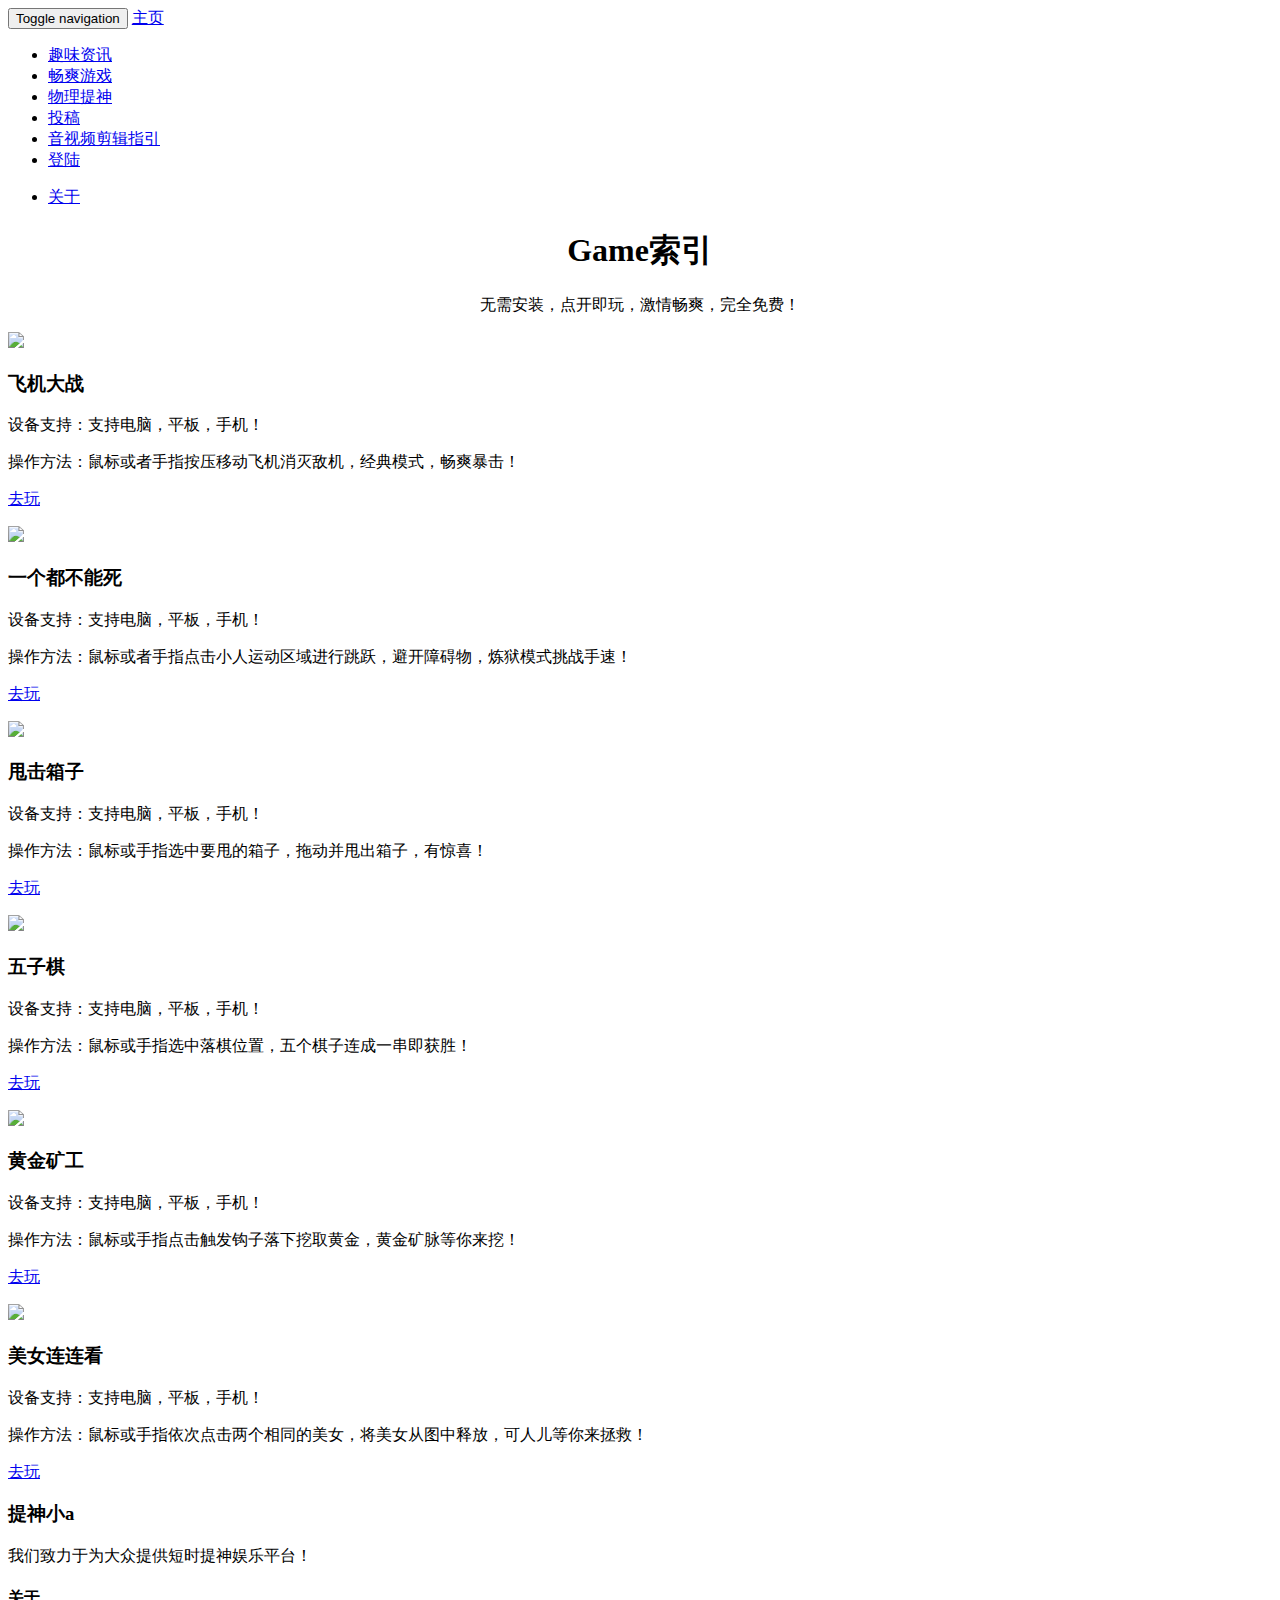
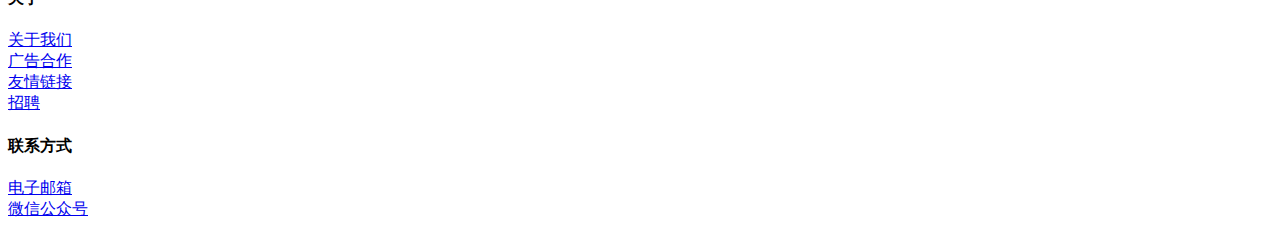
==== game.html @ 77abfe6b "增加游戏页面" ====
<!doctype html>
<html lang="en">
 <head>
  <meta charset="UTF-8">
  <meta http-equiv="X-UA-Compatible" content="IE=edge,chrome=1">
  <meta name="viewport" content="width=device-width, initial-scale=1">
  <meta name="Keywords" content="提神小a">
  <meta name="Description" content="提神小A，提神醒脑，微文，段子，快新闻，微音乐，微视频，健康睡眠，清爽">
  <title>提神小a-Game</title>
  <link rel="stylesheet" href="css/bootstrap.css">
  <link rel="stylesheet" href="css/game.css">
 </head>
 <body>
	<!--头部：简小头部，固定定位-->
	<div class="navbar navbar-inverse navbar-fixed-top">
		<div class="container">
			<div class="navbar-header">
				<button class="navbar-toggle collapsed" type="button" data-toggle="collapse" data-target=".navbar-collapse">
					<span class="sr-only">Toggle navigation</span>
					<span class="icon-bar"></span>
					<span class="icon-bar"></span>
					<span class="icon-bar"></span>
				</button>
				<a class="navbar-brand" href="index.html">主页</a>
			</div>
			<div class="navbar-collapse collapse" role="navigation">
				<ul class="nav navbar-nav">
					<li><a href="http://127.0.0.1/xiaoA/xiaoa.html"  target="_blank">趣味资讯</a></li>
					<li><a href="http://127.0.0.1/xiaoA/game.html" target="_blank">畅爽游戏</a></li>
					<li><a href="http://127.0.0.1/xiaoA/products.html" target="_blank">物理提神</a></li>
					<li><a href="#" target="_blank">投稿</a></li>
					<li><a href="#" target="_blank">音视频剪辑指引</a></li>
					<li><a class="reddot" href="#" target="_blank">登陆</a></li>
				</ul>
				<ul class="nav navbar-nav navbar-right hidden-sm">
					<li><a href="#">关于</a></li>
				</ul>
			</div>
		</div>
	</div>
	<!--增加游戏板块的页头介绍-->
	<div class="container intro">
		<div class="row">
			<div class="col-xs-12 col-sm-8 col-md-4 col-sm-offset-2 col-md-offset-4">
				<div class="page-header" style="text-align: center">
					<h1>Game索引</h1>
					<p>无需安装，点开即玩，激情畅爽，完全免费！</p>
				</div>
			</div>
		</div>
	</div>
	<!--逐个游戏介绍-->
	<div>
		<div class="container six">
		<div class="row">
			<div class="col-xs-12 col-sm-6 col-md-4">
				<div class="thumbnail">
					<img src="img/aircraft.png">
					<div class="caption">
						<h3>飞机大战</h3>
						<p>设备支持：支持电脑，平板，手机！</p>
						<p>操作方法：鼠标或者手指按压移动飞机消灭敌机，经典模式，畅爽暴击！</p>
						<p><a href="game/aircraftWar" class="btn btn-primary" role="button" target="_blank">去玩</a></p>
					</div>
				</div>
			</div>
			<div class="col-xs-12 col-sm-6 col-md-4">
				<div class=" thumbnail">
					<img src="img/allMustLive.png">
					<div class="caption">
						<h3>一个都不能死</h3>
						<p>设备支持：支持电脑，平板，手机！</p>
						<p>操作方法：鼠标或者手指点击小人运动区域进行跳跃，避开障碍物，炼狱模式挑战手速！</p>
						<p><a href="game/allMustLive" class="btn btn-primary" role="button" target="_blank">去玩</a></p>
					</div>
				</div>
			</div>
			<div class="col-xs-12 col-sm-6 col-md-4">
				<div class=" thumbnail">
					<img src="img/beatTheBox.png">
					<div class="caption">
						<h3>甩击箱子</h3>
						<p>设备支持：支持电脑，平板，手机！</p>
						<p>操作方法：鼠标或手指选中要甩的箱子，拖动并甩出箱子，有惊喜！</p>
						<p><a href="game/beatTheBox" class="btn btn-primary" role="button" target="_blank">去玩</a></p>
					</div>
				</div>
			</div>
			<div class="col-xs-12 col-sm-6 col-md-4">
				<div class=" thumbnail">
					<img src="img/gobang.png">
					<div class="caption">
						<h3>五子棋</h3>
						<p>设备支持：支持电脑，平板，手机！</p>
						<p>操作方法：鼠标或手指选中落棋位置，五个棋子连成一串即获胜！</p>
						<p><a href="game/gobang" class="btn btn-primary" role="button" target="_blank">去玩</a></p>
					</div>
				</div>
			</div>
			<div class="col-xs-12 col-sm-6 col-md-4">
				<div class="thumbnail">
					<img src="img/goldMiner.png">
					<div class="caption">
						<h3>黄金矿工</h3>
						<p>设备支持：支持电脑，平板，手机！</p>
						<p>操作方法：鼠标或手指点击触发钩子落下挖取黄金，黄金矿脉等你来挖！</p>
						<p><a href="game/goldMiner" class="btn btn-primary" role="button" target="_blank">去玩</a></p>
					</div>
				</div>
			</div>
			<div class="col-xs-12 col-sm-6 col-md-4">
				<div class=" thumbnail">
					<img src="img/linkLink.png">
					<div class="caption">
						<h3>美女连连看</h3>
						<p>设备支持：支持电脑，平板，手机！</p>
						<p>操作方法：鼠标或手指依次点击两个相同的美女，将美女从图中释放，可人儿等你来拯救！</p>
						<p><a href="game/linkLink" class="btn btn-primary" role="button" target="_blank">去玩</a></p>
					</div>
				</div>
			</div>
		</div>
	</div>
	</div>
	<!--简略底栏	-->
	<div class="panel panel-default footer">
		<div class="container">
			<div class="row">
				<div class="col-md-6 col-sm-6 col-xs-6">
					<h3>提神小a</h3>
					<p>我们致力于为大众提供短时提神娱乐平台！</p>
				</div>
				<div class="col-md-3 col-sm-3 col-xs-3">
					<div class="row">
						<div class="col-md-12 col-sm-12 col-xs-12"><h4>关于</h4></div>
					</div>
					<div class="row">
						<div class="col-md-12 col-sm-12 col-xs-12"><a href="#" class="text-info">关于我们</a></div>
					</div>
					<div class="row">
						<div class="col-md-12 col-sm-12 col-xs-12"><a href="#" class="text-info">广告合作</a></div>
					</div>
					<div class="row">
						<div class="col-md-12 col-sm-12 col-xs-12"><a href="#" class="text-info">友情链接</a></div>
					</div>
					<div class="row">
						<div class="col-md-12 col-sm-12 col-xs-12"><a href="#" class="text-info">招聘</a></div>
					</div>
				</div>
				<div class="col-md-3 col-sm-3 col-xs-3">
					<div class="row">
						<div class="col-md-12 col-sm-12 col-xs-12"><h4>联系方式</h4></div>
					</div>
					<div class="row">
						<div class="col-md-12 col-sm-12 col-xs-12"><a href="#" class="text-info">电子邮箱</a></div>
					</div>
					<div class="row">
						<div class="col-md-12 col-sm-12 col-xs-12"><a href="#"  class="text-info">微信公众号</a></div>
					</div>
				</div>
			</div>
		</div>
	</div>
	<script src="js/jquery-3.2.1.js"></script>
	<script src="js/bootstrap-3.3.7.js"></script>
	<script src="js/game.js"></script>
 </body>
</html>
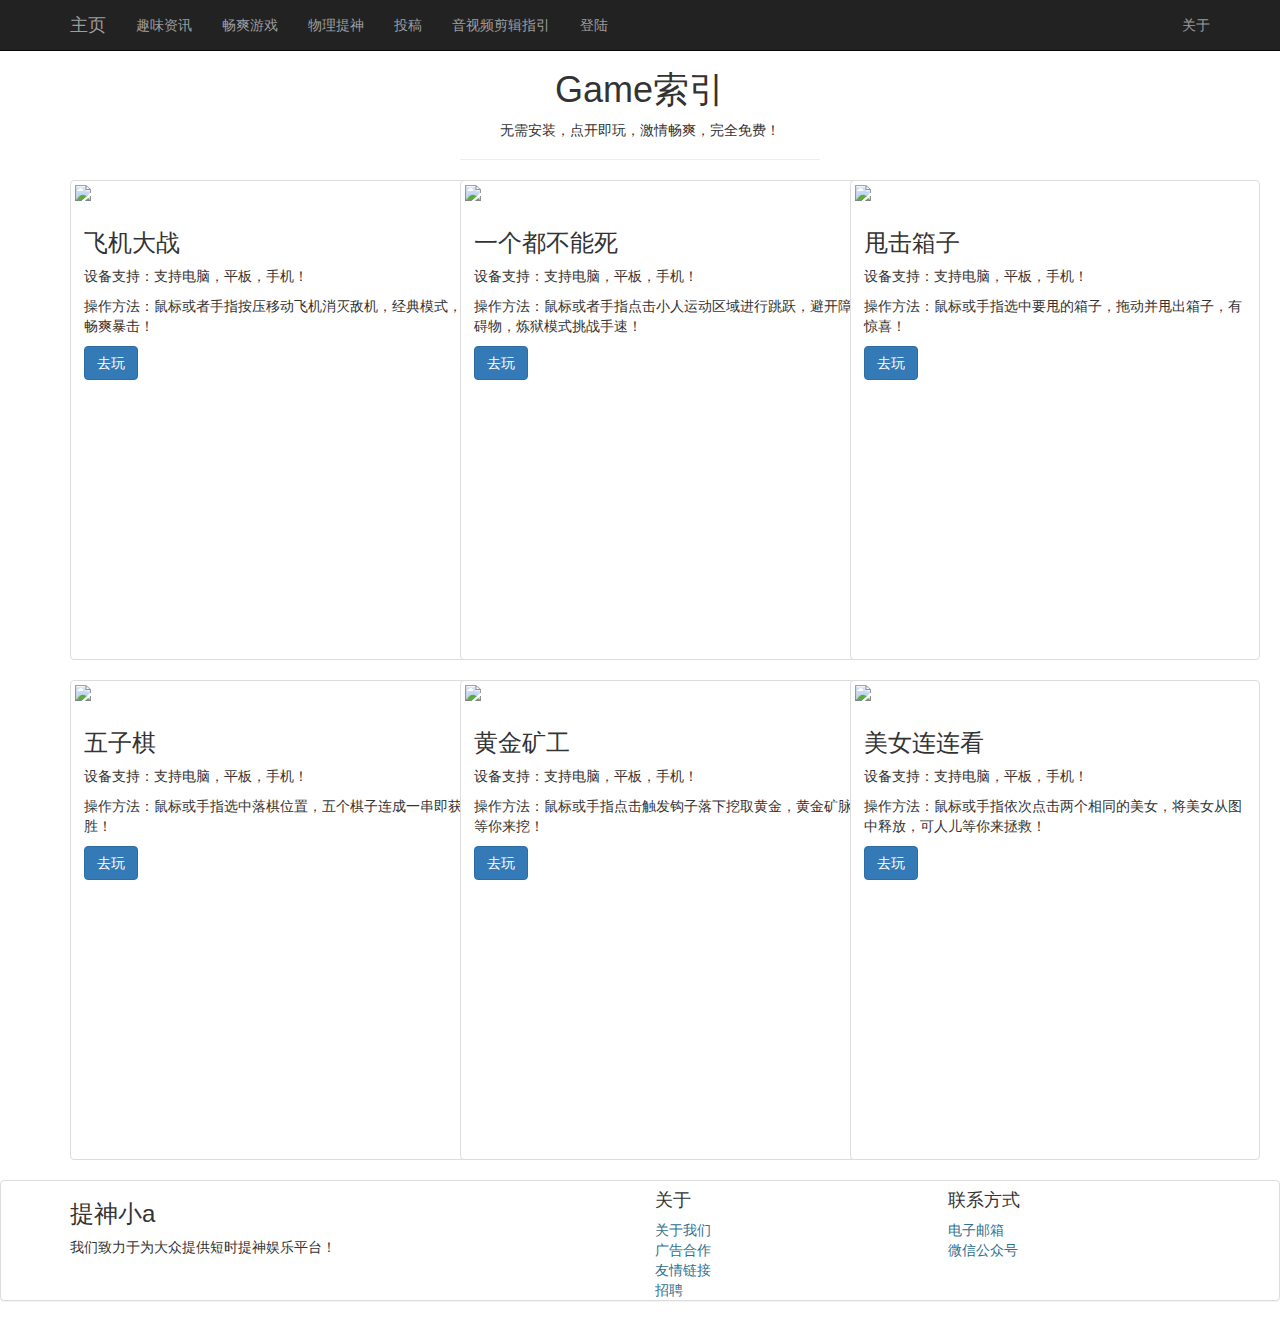
==== commit 71c83613: "为game页面添加css和js文件" ====
--- a/game.html
+++ b/game.html
@@ -7,8 +7,8 @@
   <meta name="Keywords" content="提神小a">
   <meta name="Description" content="提神小A，提神醒脑，微文，段子，快新闻，微音乐，微视频，健康睡眠，清爽">
   <title>提神小a-Game</title>
-  <link rel="stylesheet" href="css/bootstrap.css">
-  <link rel="stylesheet" href="css/game.css">
+  <link rel="stylesheet" href="game/public/css/bootstrap.css">
+  <link rel="stylesheet" href="game/public/css/game.css">
  </head>
  <body>
 	<!--头部：简小头部，固定定位-->
@@ -161,8 +161,8 @@
 			</div>
 		</div>
 	</div>
-	<script src="js/jquery-3.2.1.js"></script>
-	<script src="js/bootstrap-3.3.7.js"></script>
-	<script src="js/game.js"></script>
+	<script src="game/public/js/jquery-3.2.1.js"></script>
+	<script src="game/public/js/bootstrap-3.3.7.js"></script>
+	<script src="game/public/js/game.js"></script>
  </body>
 </html>
--- a/game/public/css/game.css
+++ b/game/public/css/game.css
@@ -0,0 +1,14 @@
+.thumbnail{
+	width:410px;
+	height:480px;
+}
+.thumbnail>img{
+	max-width:95%;
+	margin-left:-0%;
+}
+.six>.row>div{
+	margin:auto 0px;
+}
+.intro{
+	margin-top: 30px;
+}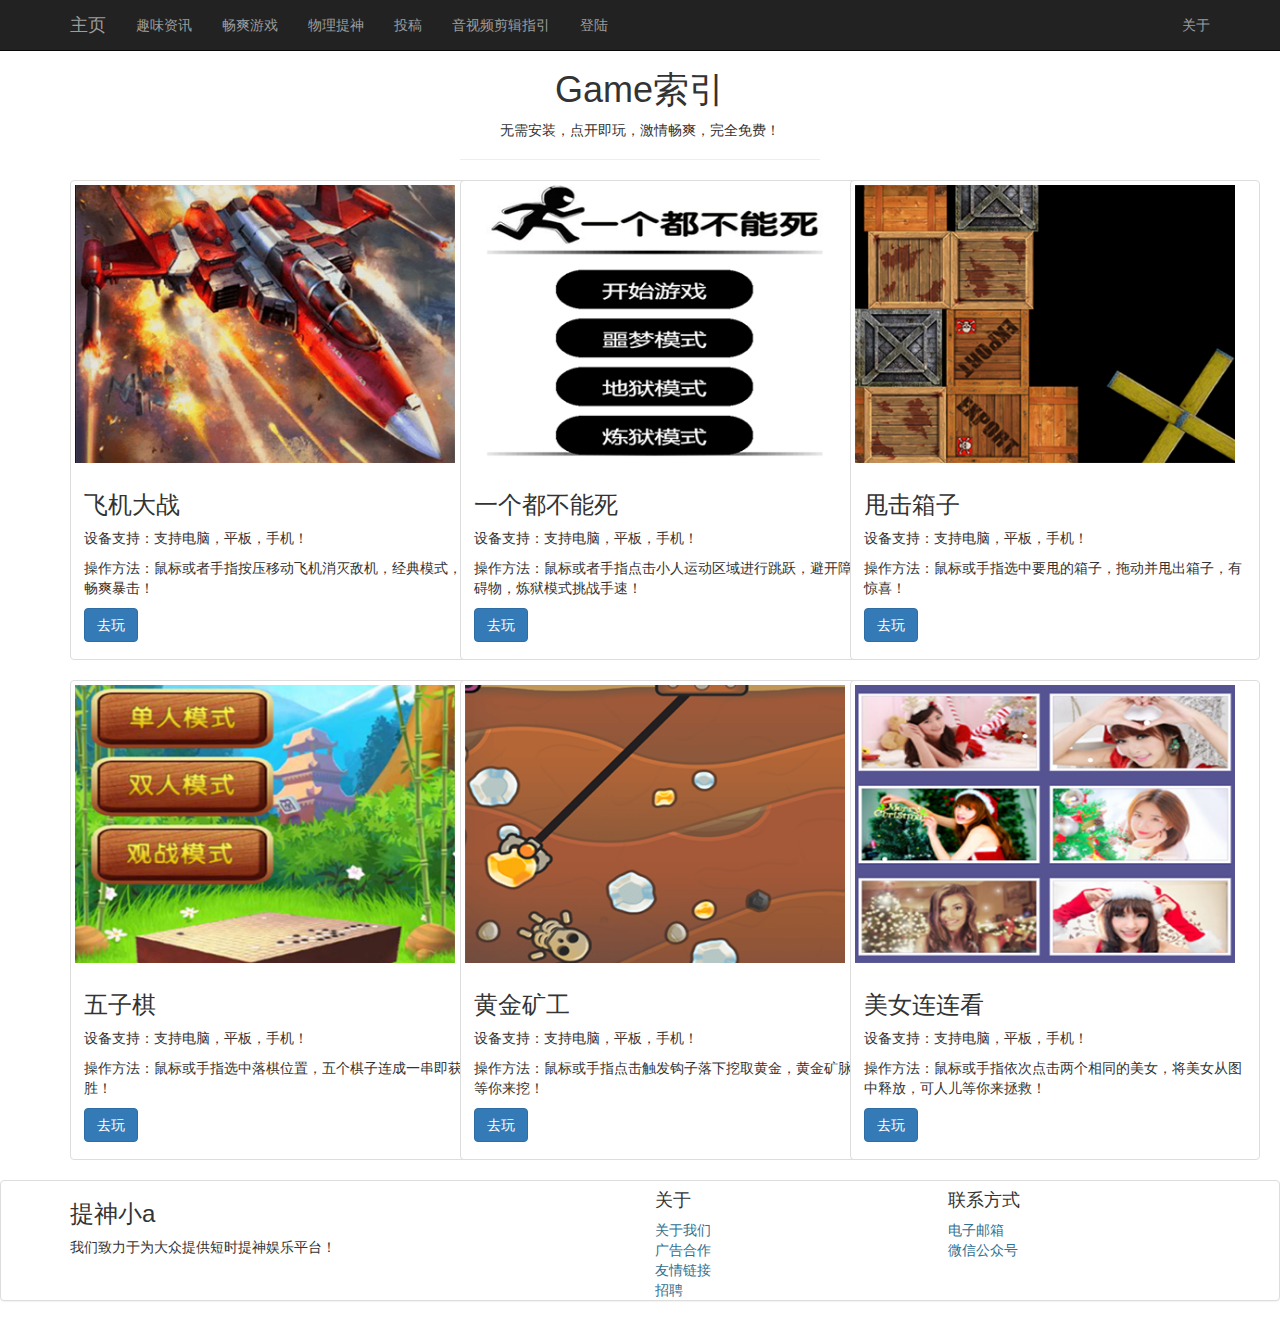
==== commit a7c1e80c: "为game首页增加图片" ====
--- a/game.html
+++ b/game.html
@@ -55,7 +55,7 @@
 		<div class="row">
 			<div class="col-xs-12 col-sm-6 col-md-4">
 				<div class="thumbnail">
-					<img src="img/aircraft.png">
+					<img src="game/public/img/aircraft.png">
 					<div class="caption">
 						<h3>飞机大战</h3>
 						<p>设备支持：支持电脑，平板，手机！</p>
@@ -66,7 +66,7 @@
 			</div>
 			<div class="col-xs-12 col-sm-6 col-md-4">
 				<div class=" thumbnail">
-					<img src="img/allMustLive.png">
+					<img src="game/public/img/allMustLive.png">
 					<div class="caption">
 						<h3>一个都不能死</h3>
 						<p>设备支持：支持电脑，平板，手机！</p>
@@ -77,7 +77,7 @@
 			</div>
 			<div class="col-xs-12 col-sm-6 col-md-4">
 				<div class=" thumbnail">
-					<img src="img/beatTheBox.png">
+					<img src="game/public/img/beatTheBox.png">
 					<div class="caption">
 						<h3>甩击箱子</h3>
 						<p>设备支持：支持电脑，平板，手机！</p>
@@ -88,7 +88,7 @@
 			</div>
 			<div class="col-xs-12 col-sm-6 col-md-4">
 				<div class=" thumbnail">
-					<img src="img/gobang.png">
+					<img src="game/public/img/gobang.png">
 					<div class="caption">
 						<h3>五子棋</h3>
 						<p>设备支持：支持电脑，平板，手机！</p>
@@ -99,7 +99,7 @@
 			</div>
 			<div class="col-xs-12 col-sm-6 col-md-4">
 				<div class="thumbnail">
-					<img src="img/goldMiner.png">
+					<img src="game/public/img/goldMiner.png">
 					<div class="caption">
 						<h3>黄金矿工</h3>
 						<p>设备支持：支持电脑，平板，手机！</p>
@@ -110,7 +110,7 @@
 			</div>
 			<div class="col-xs-12 col-sm-6 col-md-4">
 				<div class=" thumbnail">
-					<img src="img/linkLink.png">
+					<img src="game/public/img/linkLink.png">
 					<div class="caption">
 						<h3>美女连连看</h3>
 						<p>设备支持：支持电脑，平板，手机！</p>
